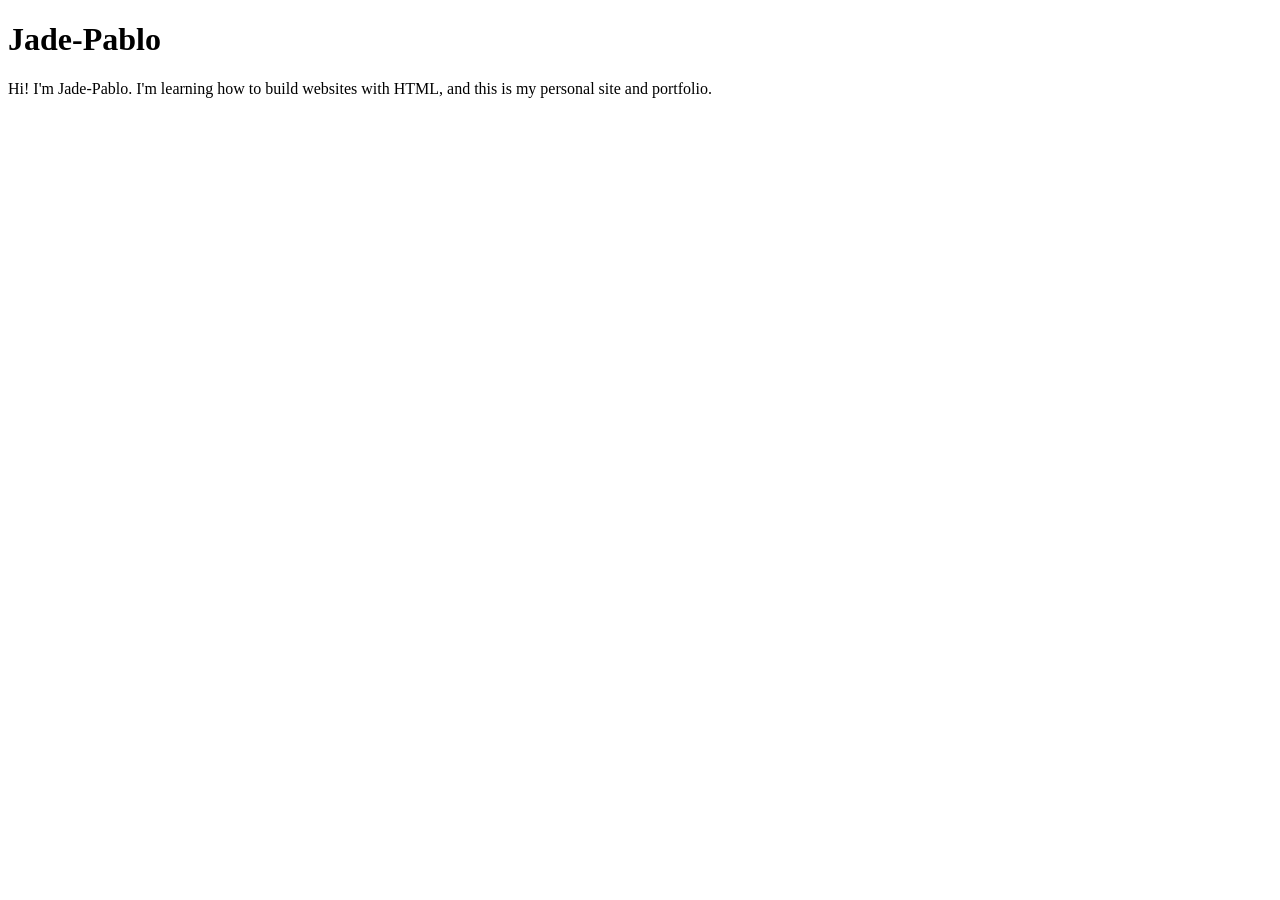
==== index.html @ ffeaac4b "Add basic personal portfolio page" ====
﻿<!DOCTYPE html>
<html lang="en">
<head>
    <meta charset="UTF-8">
    <meta name="viewport" content="width=device-width, initial-scale=1.0">
    <title>Jade-Pablo: Personal site and portfolio.</title>
</head>
<body>
    <h1>Jade-Pablo</h1>
    <p>Hi! I'm Jade-Pablo. I'm learning how to build websites with HTML, and this is my personal site and portfolio.</p>
</body>
</html>
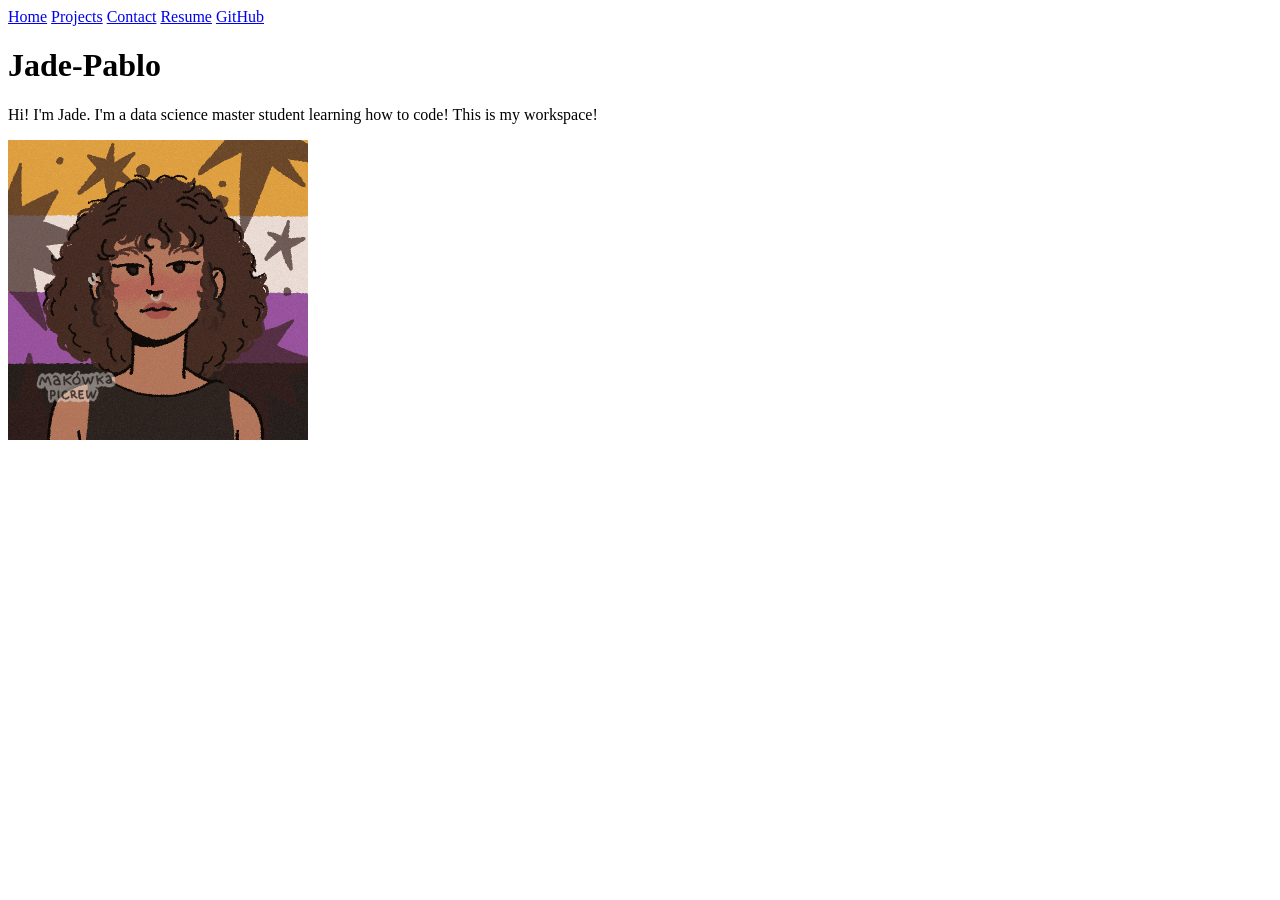
==== commit 60a9b523: "Add portfolio pages and draft resume" ====
--- a/index.html
+++ b/index.html
@@ -1,12 +1,21 @@
 ﻿<!DOCTYPE html>
 <html lang="en">
-<head>
+<head> 
     <meta charset="UTF-8">
     <meta name="viewport" content="width=device-width, initial-scale=1.0">
     <title>Jade-Pablo: Personal site and portfolio.</title>
+    <link rel="stylesheet" href="style.css">
 </head>
 <body>
+    <nav aria-label="Main navigation">
+        <a href="index.html" aria-current="page">Home</a>
+        <a href="projects/index.html">Projects</a>
+        <a href="contact/index.html">Contact</a>
+        <a href="resume/index.html">Resume</a>
+        <a href="https://github.com/coyote-jadey" target="_blank" rel="noopener noreferrer">GitHub</a>
+    </nav>
     <h1>Jade-Pablo</h1>
-    <p>Hi! I'm Jade-Pablo. I'm learning how to build websites with HTML, and this is my personal site and portfolio.</p>
+    <p>Hi! I'm Jade. I'm a data science master student learning how to code! This is my workspace! </p>
+<img src="images/profile pic new hair.png" alt="Portrait of Jade with a new hairstyle" width="300">
 </body>
 </html>
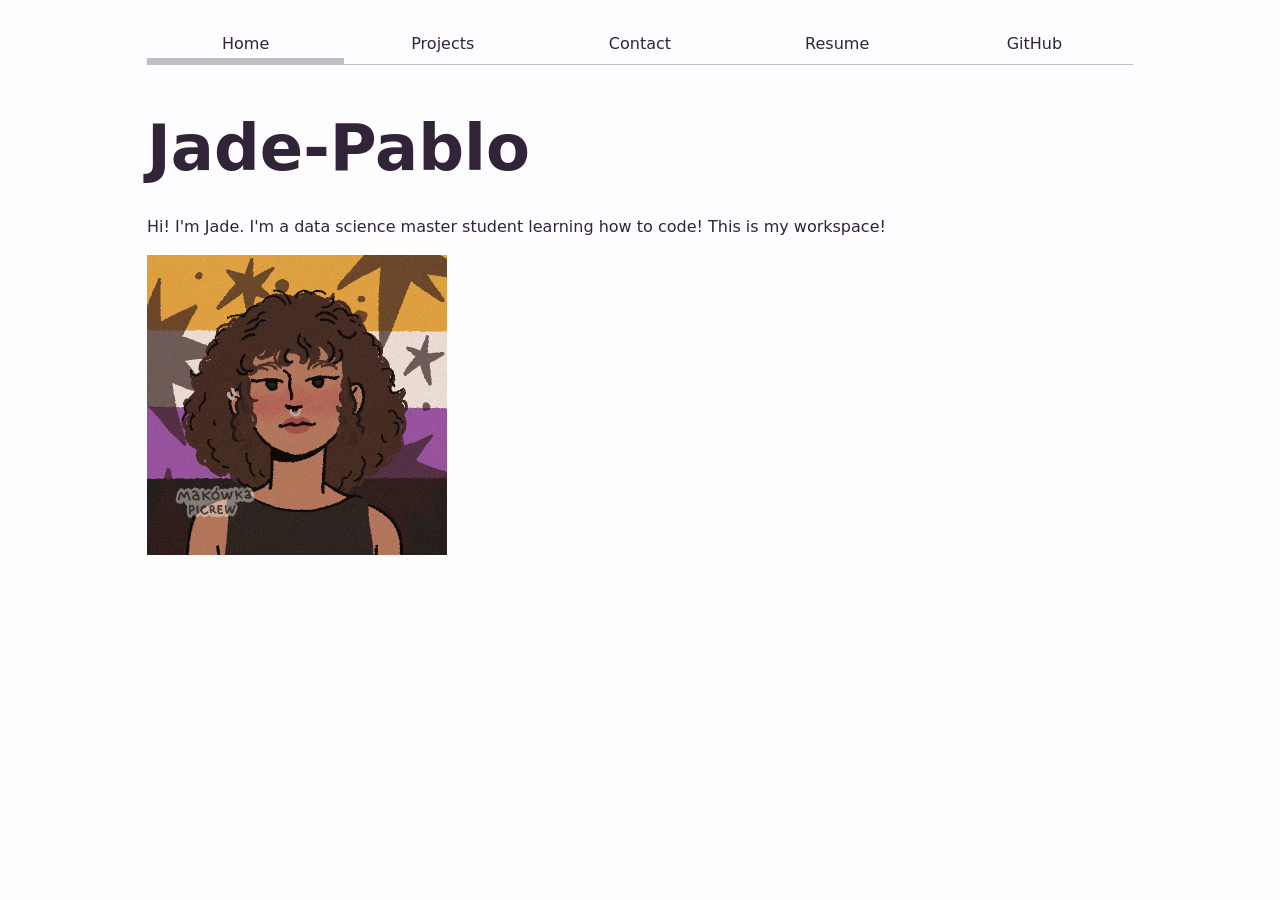
==== commit 772b1e7e: "main" ====
--- a/index.html
+++ b/index.html
@@ -1,4 +1,4 @@
-﻿<!DOCTYPE html>
+<!DOCTYPE html>
 <html lang="en">
 <head> 
     <meta charset="UTF-8">
@@ -8,7 +8,7 @@
 </head>
 <body>
     <nav aria-label="Main navigation">
-        <a href="index.html" aria-current="page">Home</a>
+        <a href="index.html" class="current" aria-current="page">Home</a>
         <a href="projects/index.html">Projects</a>
         <a href="contact/index.html">Contact</a>
         <a href="resume/index.html">Resume</a>
--- a/style.css
+++ b/style.css
@@ -0,0 +1,122 @@
+:root {
+  --color-accent: oklch(48% 0.12 305);
+  --color-border: oklch(80% 3% 305);
+  accent-color: var(--color-accent);
+  color: #322438;
+  background: #fdfcfe;
+}
+* { box-sizing: border-box; }
+body {
+  font: 100%/1.5 system-ui, sans-serif;
+  max-width: 100ch;
+  margin-inline: auto;
+  padding: 1em 1em 3em;
+  overflow-wrap: break-word;
+}
+img { max-width: 100%; height: auto; }
+a { color: var(--color-accent); text-underline-offset: 0.2em; }
+h1, h2, h3, h4, h5, h6 { line-height: 1.1; text-wrap: balance; }
+h1 { font-size: clamp(2.5rem, 8vw, 4rem); margin-block: 0.75em 0.5em; }
+
+/* Equal-width navigation links */
+nav {
+  display: flex;
+  flex-wrap: wrap;
+  margin-bottom: 2em;
+  border-bottom: 1px solid var(--color-border);
+}
+nav a {
+  flex: 1;
+  padding: 0.5em;
+  color: inherit;
+  text-align: center;
+  text-decoration: none;
+}
+nav a.current {
+  border-bottom: 0.4em solid var(--color-border);
+  padding-bottom: 0.1em;
+}
+nav a:hover {
+  border-bottom: 0.4em solid var(--color-accent);
+  padding-bottom: 0.1em;
+  background: oklch(95% 0.025 305);
+}
+:focus-visible { outline: 2px solid var(--color-accent); outline-offset: 3px; }
+
+/* Labels share the form columns through subgrid */
+input, textarea, button { font: inherit; }
+form {
+  display: grid;
+  grid-template-columns: auto minmax(0, 1fr);
+  gap: 1em;
+}
+form label {
+  display: grid;
+  grid-template-columns: subgrid;
+  grid-column: 1 / -1;
+  align-items: baseline;
+}
+input, textarea {
+  min-width: 0;
+  width: 100%;
+  padding: 0.6em;
+  border: 1px solid var(--color-border);
+  border-radius: 0.25em;
+  background: white;
+  color: inherit;
+}
+textarea { resize: vertical; }
+form button {
+  grid-column: 1 / -1;
+  padding: 0.65em 1em;
+  border: 0;
+  border-radius: 0.25em;
+  background: var(--color-accent);
+  color: white;
+  cursor: pointer;
+}
+form button:hover { background: oklch(40% 0.1 305); }
+
+/* Project headings, images, and descriptions align across cards */
+.projects {
+  display: grid;
+  grid-template-columns: repeat(auto-fill, minmax(min(15em, 100%), 1fr));
+  gap: 1em;
+}
+.projects article {
+  display: grid;
+  grid-template-rows: subgrid;
+  grid-row: span 3;
+  gap: 1em;
+  padding-bottom: 1em;
+}
+.projects h2, .projects p { margin: 0; }
+.projects img {
+  width: 100%;
+  aspect-ratio: 3 / 2;
+  object-fit: cover;
+  border-radius: 0.25em;
+  background: #f1edf5;
+}
+
+/* Resume hierarchy and spacing */
+.resume header { padding-bottom: 1em; border-bottom: 3px solid var(--color-accent); }
+.resume section { margin-block: 2em; }
+.resume h2 {
+  color: var(--color-accent);
+  font-size: 1.5em;
+  padding-bottom: 0.4em;
+  border-bottom: 1px solid var(--color-border);
+}
+.resume article { margin-block: 1.5em; }
+.resume h3 { font-size: 1.1em; line-height: 1.35; margin-bottom: 0.4em; }
+.resume p { margin-block: 0.5em; }
+.resume ul { padding-left: 1.25em; }
+.resume li + li { margin-top: 0.4em; }
+.resume time { color: #65536a; font-size: 0.9em; font-weight: normal; }
+
+@media (max-width: 35em) {
+  nav a { flex-basis: 30%; }
+  form { grid-template-columns: minmax(0, 1fr); }
+  form label { gap: 0.35em; }
+}
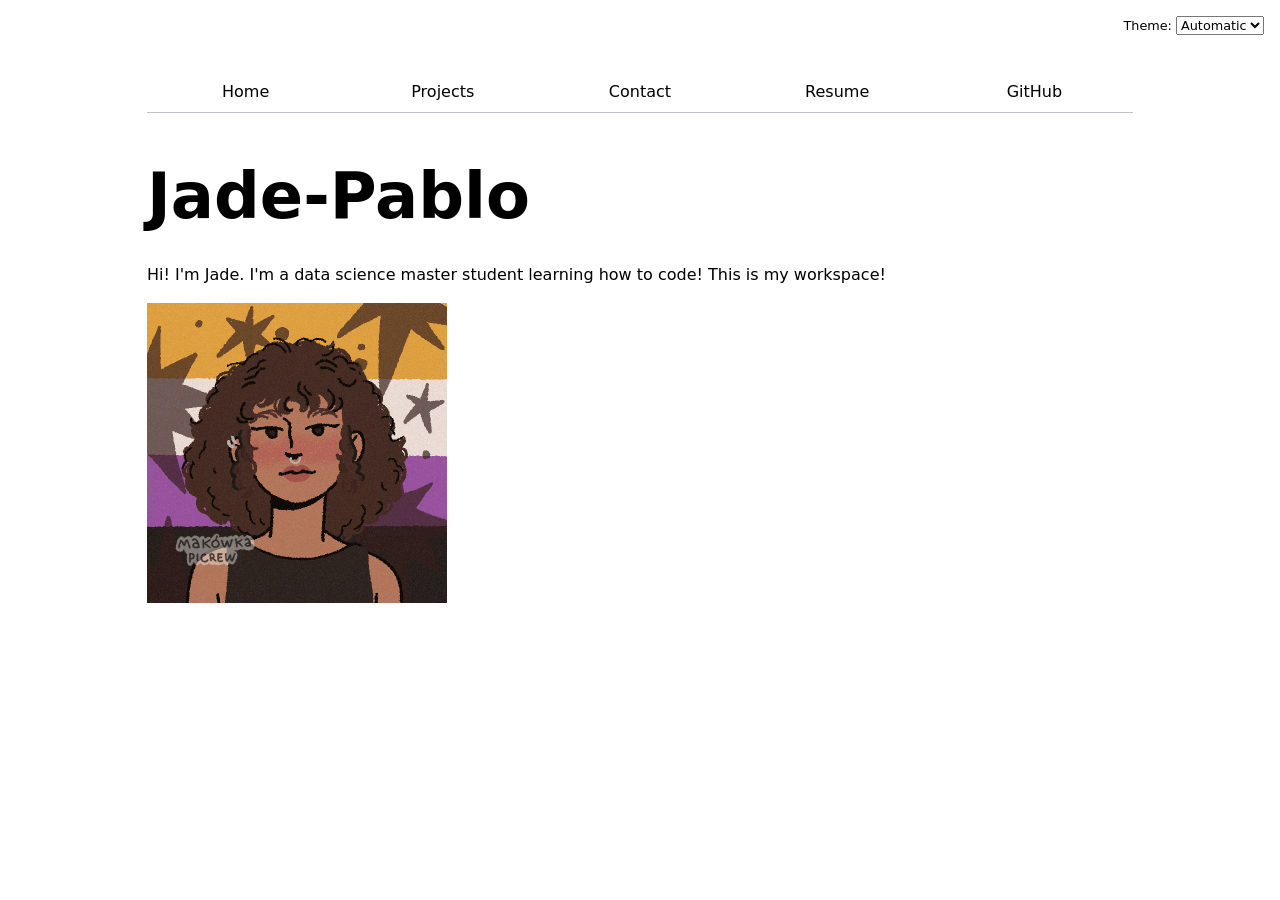
==== commit 78050497: "Add shared navigation, theme switcher, and improved contact form" ====
--- a/index.html
+++ b/index.html
@@ -5,15 +5,9 @@
     <meta name="viewport" content="width=device-width, initial-scale=1.0">
     <title>Jade-Pablo: Personal site and portfolio.</title>
     <link rel="stylesheet" href="style.css">
+    <script type="module" src="global.js"></script>
 </head>
 <body>
-    <nav aria-label="Main navigation">
-        <a href="index.html" class="current" aria-current="page">Home</a>
-        <a href="projects/index.html">Projects</a>
-        <a href="contact/index.html">Contact</a>
-        <a href="resume/index.html">Resume</a>
-        <a href="https://github.com/coyote-jadey" target="_blank" rel="noopener noreferrer">GitHub</a>
-    </nav>
     <h1>Jade-Pablo</h1>
     <p>Hi! I'm Jade. I'm a data science master student learning how to code! This is my workspace! </p>
 <img src="images/profile pic new hair.png" alt="Portrait of Jade with a new hairstyle" width="300">
--- a/style.css
+++ b/style.css
@@ -1,16 +1,17 @@
 :root {
-  --color-accent: oklch(48% 0.12 305);
-  --color-border: oklch(80% 3% 305);
+  color-scheme: light dark;
+  --color-accent: light-dark(oklch(48% 0.12 305), oklch(78% 0.12 305));
+  --color-border: oklch(50% 10% 305 / 40%);
   accent-color: var(--color-accent);
-  color: #322438;
-  background: #fdfcfe;
+  color: CanvasText;
+  background: Canvas;
 }
 * { box-sizing: border-box; }
 body {
   font: 100%/1.5 system-ui, sans-serif;
   max-width: 100ch;
   margin-inline: auto;
-  padding: 1em 1em 3em;
+  padding: 4em 1em 3em;
   overflow-wrap: break-word;
 }
 img { max-width: 100%; height: auto; }
@@ -39,12 +40,18 @@
 nav a:hover {
   border-bottom: 0.4em solid var(--color-accent);
   padding-bottom: 0.1em;
-  background: oklch(95% 0.025 305);
+  background: color-mix(in oklch, var(--color-accent), Canvas 85%);
 }
 :focus-visible { outline: 2px solid var(--color-accent); outline-offset: 3px; }
 
 /* Labels share the form columns through subgrid */
-input, textarea, button { font: inherit; }
+input, textarea, button, select { font: inherit; }
+.color-scheme {
+  position: absolute;
+  top: 1rem;
+  right: 1rem;
+  font-size: 80%;
+}
 form {
   display: grid;
   grid-template-columns: auto minmax(0, 1fr);
@@ -62,7 +69,7 @@
   padding: 0.6em;
   border: 1px solid var(--color-border);
   border-radius: 0.25em;
-  background: white;
+  background: Canvas;
   color: inherit;
 }
 textarea { resize: vertical; }
@@ -71,7 +78,7 @@
   padding: 0.65em 1em;
   border: 0;
   border-radius: 0.25em;
-  background: var(--color-accent);
+  background: oklch(48% 0.12 305);
   color: white;
   cursor: pointer;
 }
@@ -96,7 +103,7 @@
   aspect-ratio: 3 / 2;
   object-fit: cover;
   border-radius: 0.25em;
-  background: #f1edf5;
+  background: color-mix(in oklch, var(--color-accent), Canvas 90%);
 }
 
 /* Resume hierarchy and spacing */
@@ -113,7 +120,7 @@
 .resume p { margin-block: 0.5em; }
 .resume ul { padding-left: 1.25em; }
 .resume li + li { margin-top: 0.4em; }
-.resume time { color: #65536a; font-size: 0.9em; font-weight: normal; }
+.resume time { color: color-mix(in oklch, CanvasText, Canvas 25%); font-size: 0.9em; font-weight: normal; }
 
 @media (max-width: 35em) {
   nav a { flex-basis: 30%; }
